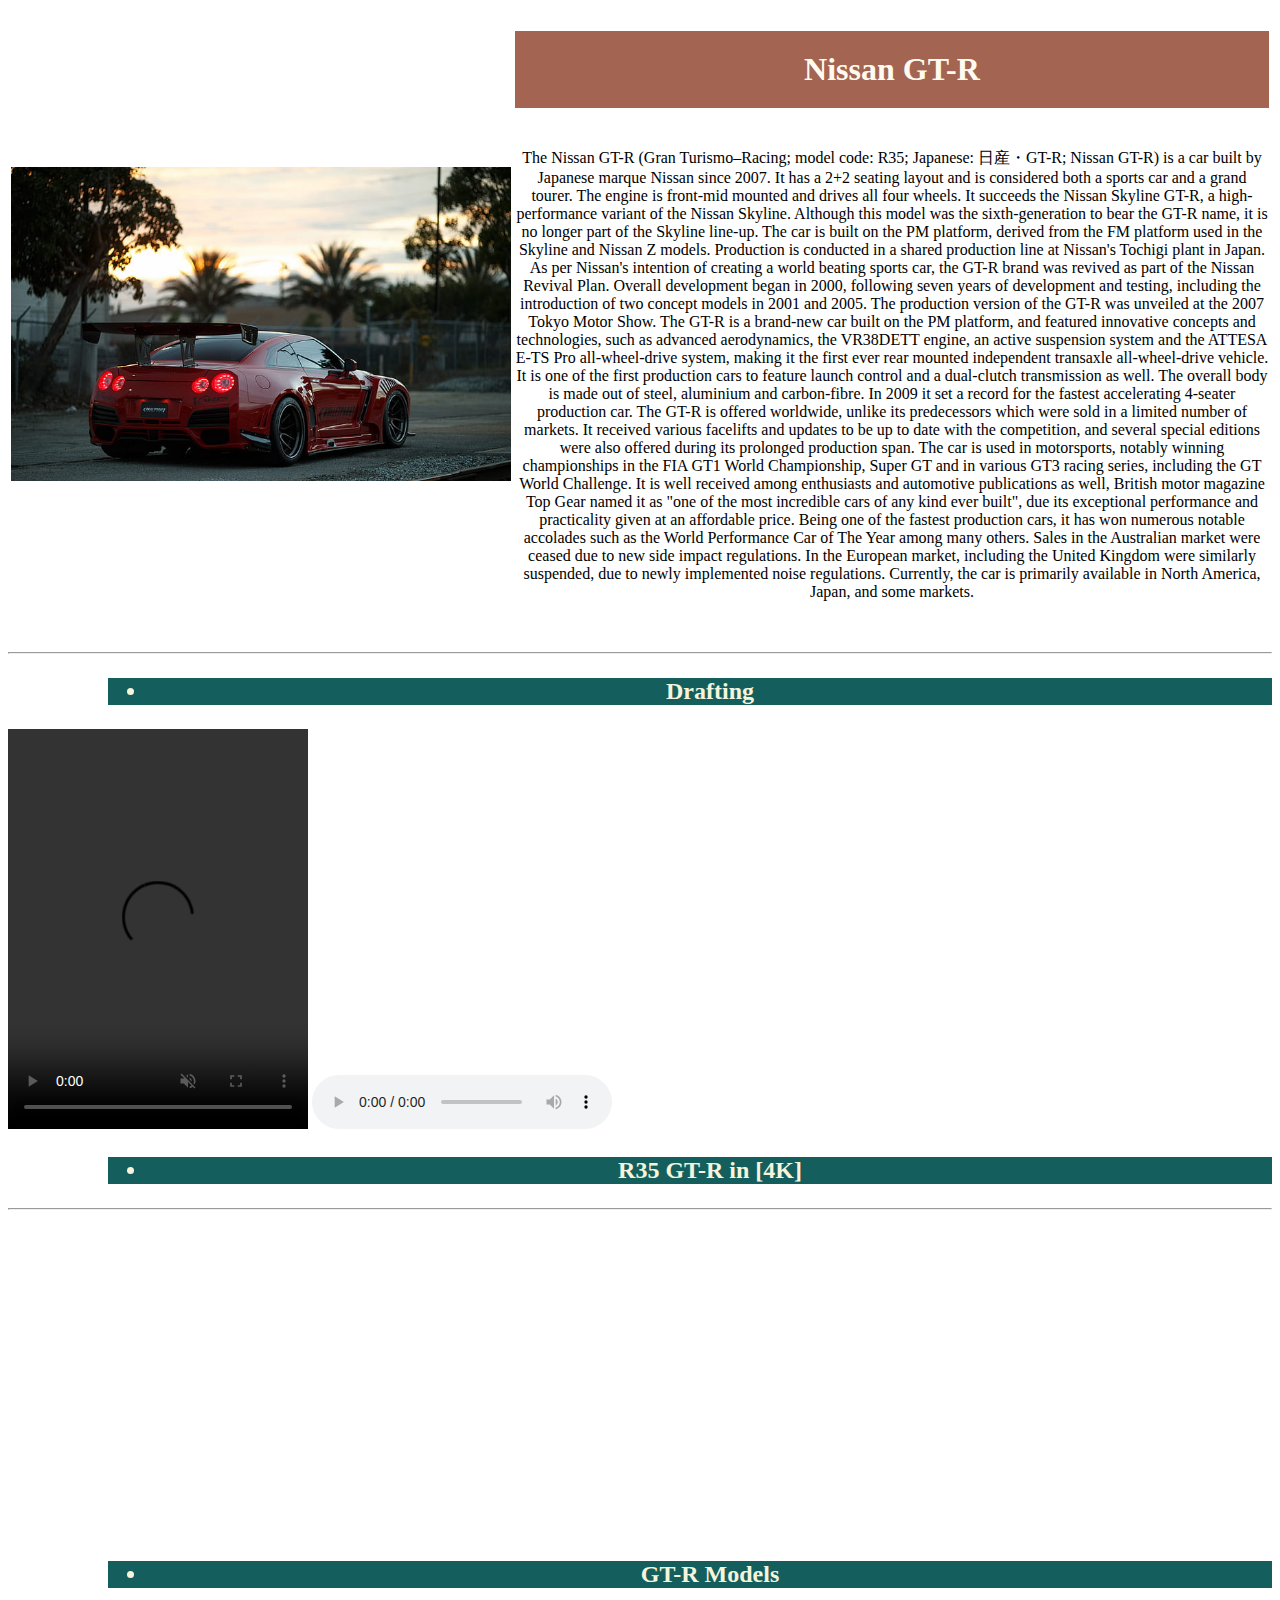
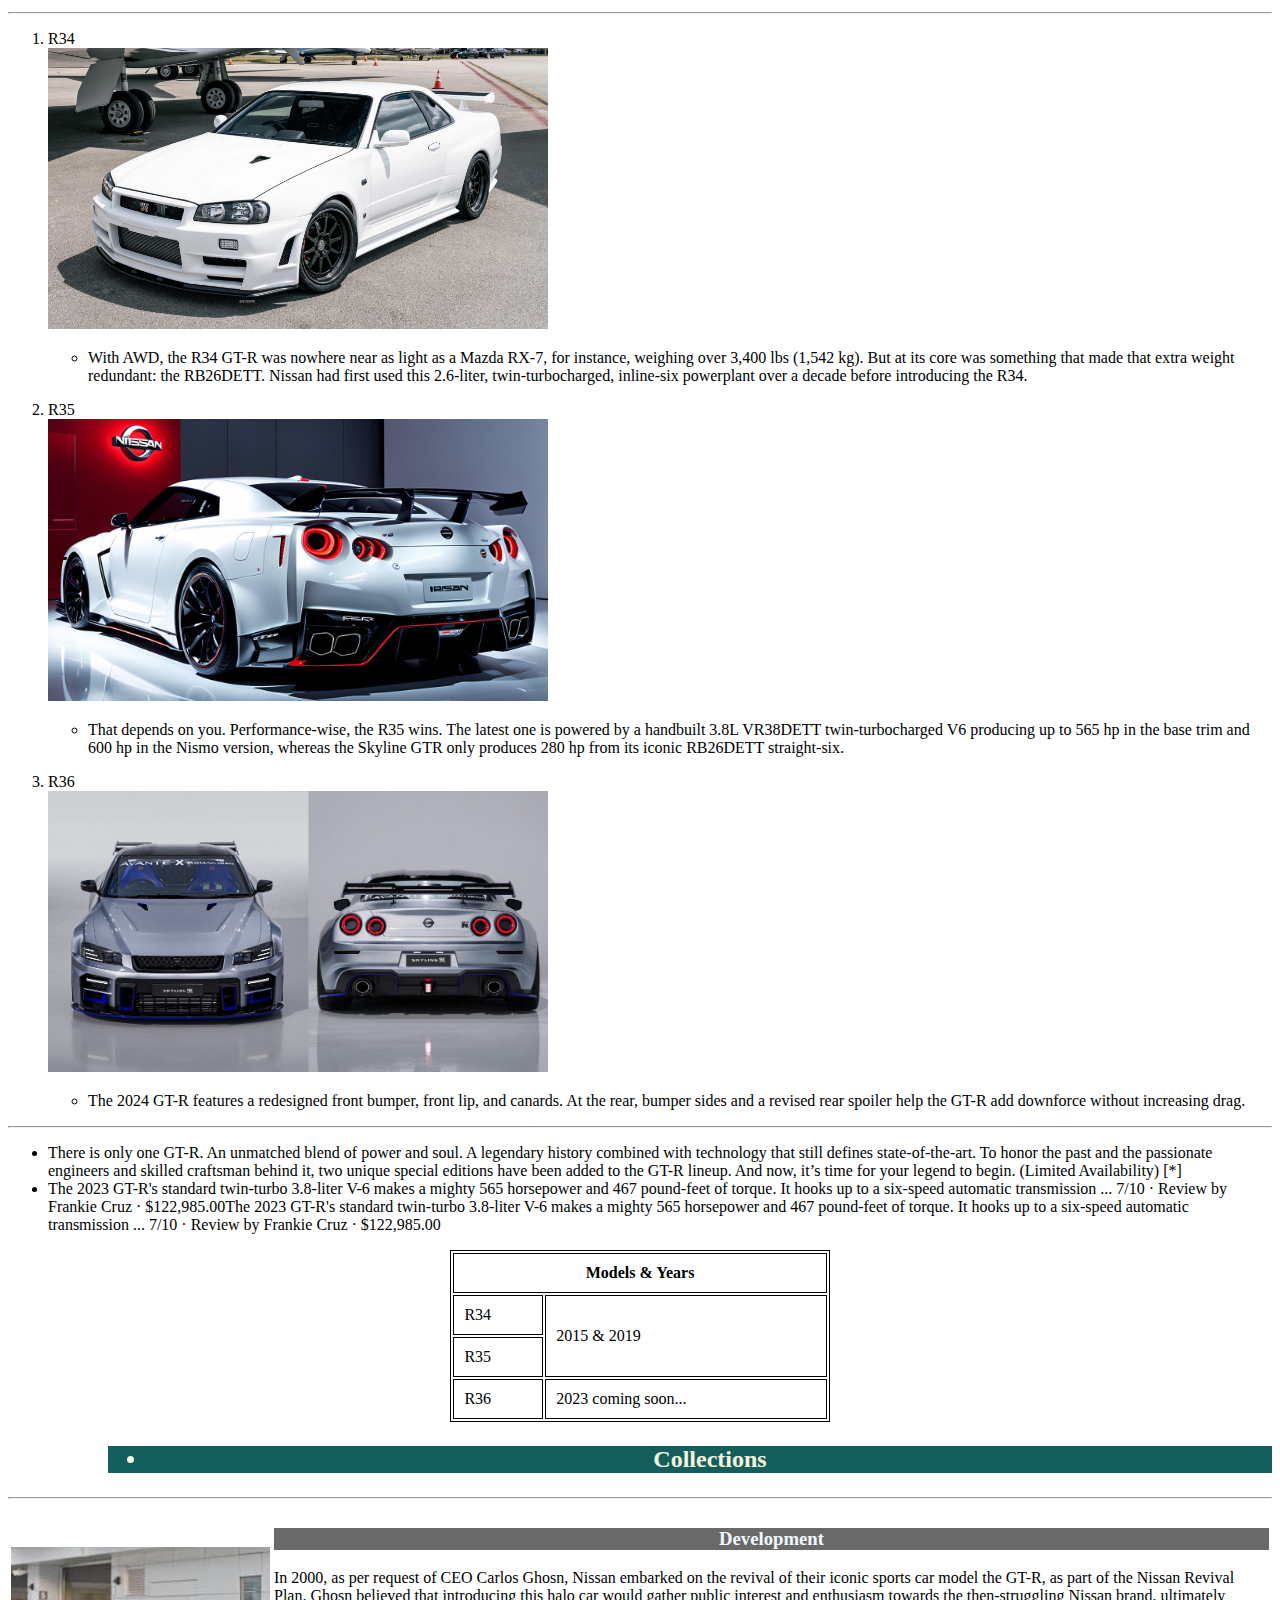
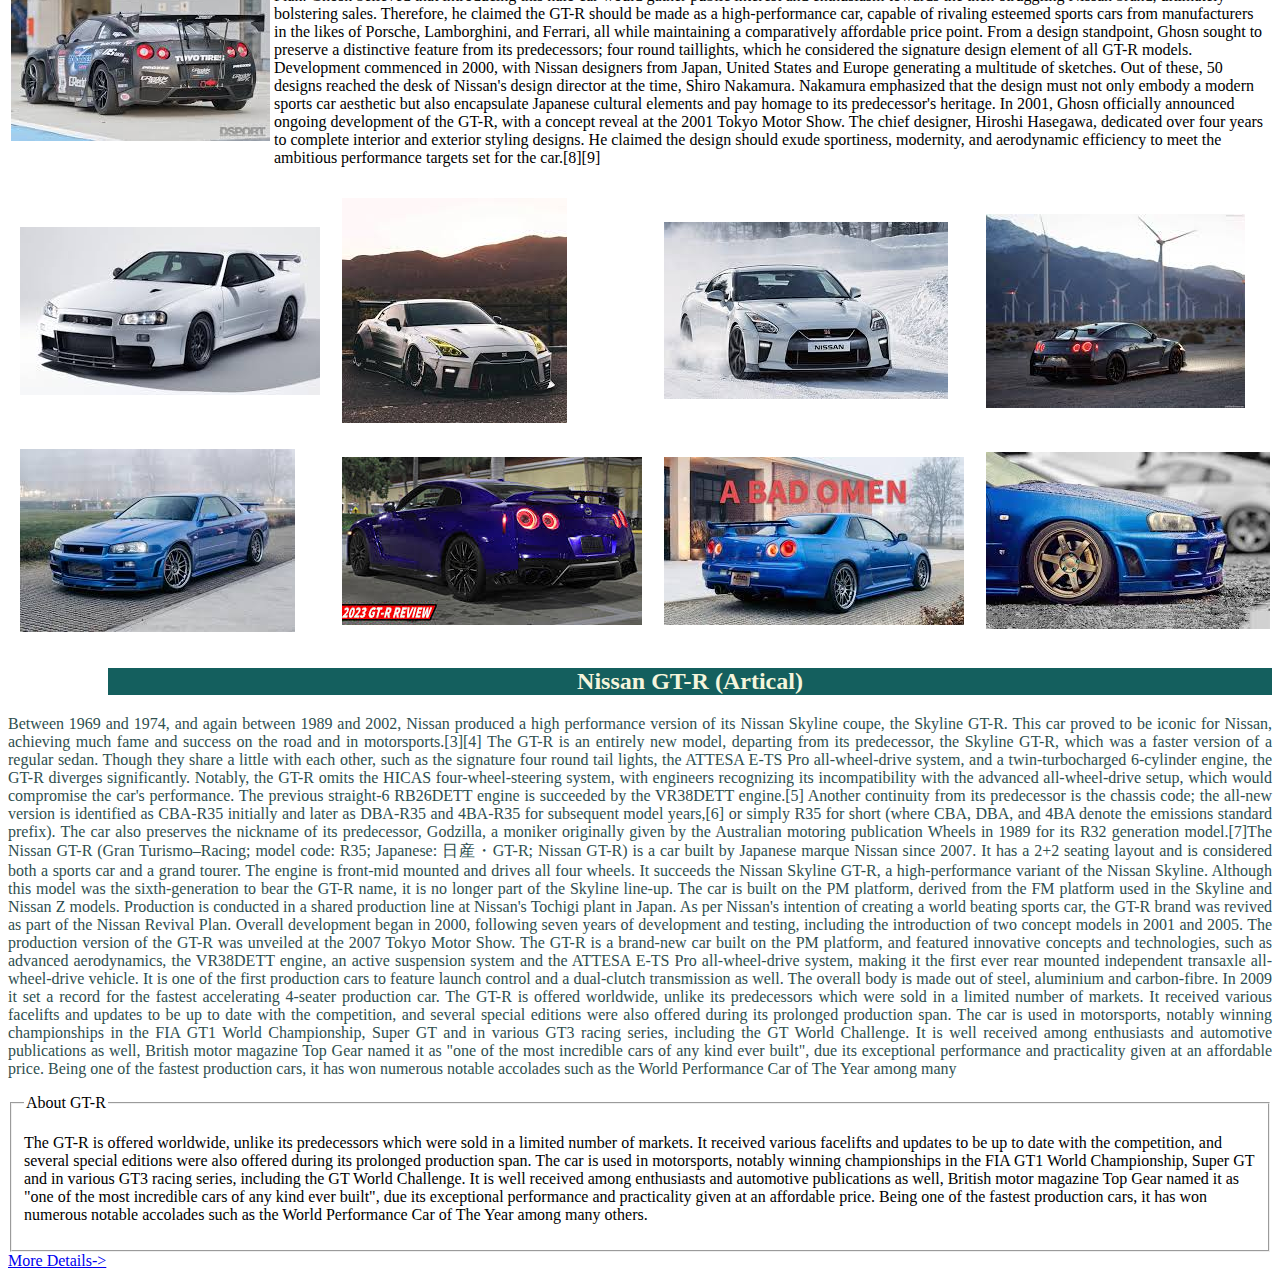
==== index.html @ 51bf6a27 "first commit" ====
<!DOCTYPE html>
<html lang="en">

<head>
    <meta charset="UTF-8">
    <meta name="viewport" content="width=device-width, initial-scale=1.0">
    <title>Nissan</title>
    <link rel="stylesheet" href="Css/style.css">

</head>



<body>


    <table>
        <tr>
            <td><img width="500" src="img/car.jpg" alt=""></td>
            <td>

                <h1 id="Main" style="text-align: center; background-color:#a36452; color: floralwhite;">Nissan GT-R</h1>

                <center>
                    <p id="Main">The Nissan GT-R (Gran Turismo–Racing; model code: R35; Japanese: 日産・GT-R; Nissan GT-R)
                        is a car
                        built by Japanese marque Nissan since 2007. It has a 2+2 seating layout and is considered both a
                        sports car and a grand tourer. The engine is front-mid mounted and drives all four wheels. It
                        succeeds the Nissan Skyline GT-R, a high-performance variant of the Nissan Skyline. Although
                        this model was the sixth-generation to bear the GT-R name, it is no longer part of the Skyline
                        line-up. The car is built on the PM platform, derived from the FM platform used in the Skyline
                        and Nissan Z models. Production is conducted in a shared production line at Nissan's Tochigi
                        plant in Japan.

                        As per Nissan's intention of creating a world beating sports car, the GT-R brand was revived as
                        part of the Nissan Revival Plan. Overall development began in 2000, following seven years of
                        development and testing, including the introduction of two concept models in 2001 and 2005. The
                        production version of the GT-R was unveiled at the 2007 Tokyo Motor Show. The GT-R is a
                        brand-new car built on the PM platform, and featured innovative concepts and technologies, such
                        as advanced aerodynamics, the VR38DETT engine, an active suspension system and the ATTESA E-TS
                        Pro all-wheel-drive system, making it the first ever rear mounted independent transaxle
                        all-wheel-drive vehicle. It is one of the first production cars to feature launch control and a
                        dual-clutch transmission as well. The overall body is made out of steel, aluminium and
                        carbon-fibre. In 2009 it set a record for the fastest accelerating 4-seater production car.

                        The GT-R is offered worldwide, unlike its predecessors which were sold in a limited number of
                        markets. It received various facelifts and updates to be up to date with the competition, and
                        several special editions were also offered during its prolonged production span. The car is used
                        in motorsports, notably winning championships in the FIA GT1 World Championship, Super GT and in
                        various GT3 racing series, including the GT World Challenge. It is well received among
                        enthusiasts and automotive publications as well, British motor magazine Top Gear named it as
                        "one of the most incredible cars of any kind ever built", due its exceptional performance and
                        practicality given at an affordable price. Being one of the fastest production cars, it has won
                        numerous notable accolades such as the World Performance Car of The Year among many others.

                        Sales in the Australian market were ceased due to new side impact regulations. In the European
                        market, including the United Kingdom were similarly suspended, due to newly implemented noise
                        regulations. Currently, the car is primarily available in North America, Japan, and some
                        markets.</p>
                </center>
            </td>

        </tr>
    </table>



    <hr>


    <h2>
        <ul>
            <li>Drafting</li>
        </ul>
    </h2>

    <video src="video/gtr.mp4" controls autoplay muted loop height="400"></video>

    <audio src="audio/audio.mp3" autoplay controls loop></audio>

    <h2>
        <ul>
            <li>R35 GT-R in [4K]</li>
        </ul>
    </h2>
    <hr>
    <iframe width="560" height="315" src="https://www.youtube.com/embed/vlDOjTaaEdA?si=LokhaCMC4Kp_sudD"
        title="YouTube video player" frameborder="0"
        allow="accelerometer; autoplay; clipboard-write; encrypted-media; gyroscope; picture-in-picture; web-share"
        referrerpolicy="strict-origin-when-cross-origin" allowfullscreen></iframe>

    <iframe width="560" height="315" src="https://www.youtube.com/embed/vzQlSwyKleI?si=kYv5iQBnqTRmYKFC"
        title="YouTube video player" frameborder="0"
        allow="accelerometer; autoplay; clipboard-write; encrypted-media; gyroscope; picture-in-picture; web-share"
        referrerpolicy="strict-origin-when-cross-origin" allowfullscreen></iframe>

    <h2>
        <ul>
            <li>GT-R Models</li>
        </ul>
    </h2>
    <hr>
    <ol type="1">

        <li>R34</li>
        <img src="img/R34.jpg" width="500" alt="R34">

        <p>
        <ul>
            <li>With AWD, the R34 GT-R was nowhere near as light as a Mazda RX-7, for instance, weighing over 3,400 lbs
                (1,542
                kg). But at its core was something that made that extra weight redundant: the RB26DETT. Nissan had first
                used
                this 2.6-liter, twin-turbocharged, inline-six powerplant over a decade before introducing the R34.</li>
        </ul>
        <p>
            <li>R35</li>
            <img src="img/R35.jpg" width="500" alt="R35">
        <p>
        <ul>
            <li>That
                depends on you. Performance-wise, the R35 wins. The latest one is powered by a handbuilt 3.8L VR38DETT
                twin-turbocharged V6 producing up to 565 hp in the base trim and 600 hp in the Nismo version, whereas
                the
                Skyline GTR only produces 280 hp from its iconic RB26DETT straight-six.</li>
        </ul>
        </p>


    </ol>



    <ol start="3">

        <li>R36</li>
        <img src="img/R36.jpg" width="500" alt="R36">
        <p>
        <ul>
            <li>The 2024 GT-R features a redesigned front bumper, front lip, and canards. At the rear, bumper sides and
                a
                revised rear spoiler help the GT-R add downforce without increasing drag.</li>
        </ul>
        </p>
    </ol>
    <hr>

    <ul>
        <li>There is only one GT-R. An unmatched blend of power and soul. A legendary history combined with technology
            that still defines state-of-the-art. To honor the past and the passionate engineers and skilled craftsman
            behind it, two unique special editions have been added to the GT-R lineup. And now, it’s time for your
            legend to begin. (Limited Availability)
            [*]
        </li>
        <li>The 2023 GT-R's standard twin-turbo 3.8-liter V-6 makes a mighty 565 horsepower and 467 pound-feet of
            torque. It hooks up to a six-speed automatic transmission ...
            7/10
            · Review by Frankie Cruz · ‎$122,985.00The 2023 GT-R's standard twin-turbo 3.8-liter V-6 makes a mighty 565
            horsepower and 467 pound-feet of torque. It hooks up to a six-speed automatic transmission ...
            7/10
            · Review by Frankie Cruz · ‎$122,985.00</li>
    </ul>


    <table border="1" width="30%" bordercolor="black" cellpadding="10" align="center">
        <tr>
            <th colspan="2">Models & Years</th>

        </tr>
        <tr>
            <td>R34</td>
            <td rowspan="2">2015 & 2019</td>
        </tr>
        <tr>
            <td>R35</td>

        </tr>
        <tr>
            <td>R36</td>
            <td>2023 coming soon...</td>
        </tr>
    </table>

    <h2>
        <ul>
            <li>Collections</li>
        </ul>
    </h2>
    <hr>

    <table>
        <tr>
            <td><img src="img/h1.jpg" alt=""></td>
            <td>
                <h3 id="sample-id-selector">Development</h3>
                <p>In 2000, as per request of CEO Carlos Ghosn, Nissan embarked on the revival of their iconic sports
                    car model the GT-R, as part of the Nissan Revival Plan. Ghosn believed that introducing this halo
                    car would gather public interest and enthusiasm towards the then-struggling Nissan brand, ultimately
                    bolstering sales. Therefore, he claimed the GT-R should be made as a high-performance car, capable
                    of rivaling esteemed sports cars from manufacturers in the likes of Porsche, Lamborghini, and
                    Ferrari, all while maintaining a comparatively affordable price point. From a design standpoint,
                    Ghosn sought to preserve a distinctive feature from its predecessors; four round taillights, which
                    he considered the signature design element of all GT-R models. Development commenced in 2000, with
                    Nissan designers from Japan, United States and Europe generating a multitude of sketches. Out of
                    these, 50 designs reached the desk of Nissan's design director at the time, Shiro Nakamura. Nakamura
                    emphasized that the design must not only embody a modern sports car aesthetic but also encapsulate
                    Japanese cultural elements and pay homage to its predecessor's heritage. In 2001, Ghosn officially
                    announced ongoing development of the GT-R, with a concept reveal at the 2001 Tokyo Motor Show. The
                    chief designer, Hiroshi Hasegawa, dedicated over four years to complete interior and exterior
                    styling designs. He claimed the design should exude sportiness, modernity, and aerodynamic
                    efficiency to meet the ambitious performance targets set for the car.[8][9]</p>
            </td>

        </tr>
    </table>

    <table cellpadding="10" align="center">
        <tr>
            <td><img src="img/1.jpg" alt="photo"></td>
            <td><img src="img/2.jpg" alt="photo"></td>
            <td><img src="img/3.jpg" alt="photo"></td>
            <td><img src="img/4.jpg" alt="photo"></td>

        </tr>
        <tr>
            <td><img src="img/5.jpg" alt="photo"></td>
            <td><img src="img/6.jpg" alt="photo"></td>
            <td><img src="img/7.jpg" alt="photo"></td>
            <td><img src="img/8.jpg" alt="photo"></td>
        </tr>
    </table>


    <center>
        <h2>Nissan GT-R (Artical)</h2>
        <p style="color: darkslategray; text-align: justify;">Between 1969 and 1974, and again between 1989 and 2002,
            Nissan produced a high
            performance version of its Nissan Skyline coupe, the Skyline GT-R. This car proved to be iconic for Nissan,
            achieving much fame and success on the road and in motorsports.[3][4]

            The GT-R is an entirely new model, departing from its predecessor, the Skyline GT-R, which was a faster
            version
            of a regular sedan. Though they share a little with each other, such as the signature four round tail
            lights,
            the ATTESA E-TS Pro all-wheel-drive system, and a twin-turbocharged 6-cylinder engine, the GT-R diverges
            significantly. Notably, the GT-R omits the HICAS four-wheel-steering system, with engineers recognizing its
            incompatibility with the advanced all-wheel-drive setup, which would compromise the car's performance. The
            previous straight-6 RB26DETT engine is succeeded by the VR38DETT engine.[5] Another continuity from its
            predecessor is the chassis code; the all-new version is identified as CBA-R35 initially and later as DBA-R35
            and
            4BA-R35 for subsequent model years,[6] or simply R35 for short (where CBA, DBA, and 4BA denote the emissions
            standard prefix). The car also preserves the nickname of its predecessor, Godzilla, a moniker originally
            given
            by the Australian motoring publication Wheels in 1989 for its R32 generation model.[7]The Nissan GT-R (Gran
            Turismo–Racing; model code: R35; Japanese: 日産・GT-R; Nissan
            GT-R) is a
            car built by Japanese marque Nissan since 2007. It has a 2+2 seating layout and is considered both a sports
            car
            and a grand tourer. The engine is front-mid mounted and drives all four wheels. It succeeds the Nissan
            Skyline
            GT-R, a high-performance variant of the Nissan Skyline. Although this model was the sixth-generation to bear
            the
            GT-R name, it is no longer part of the Skyline line-up. The car is built on the PM platform, derived from
            the FM
            platform used in the Skyline and Nissan Z models. Production is conducted in a shared production line at
            Nissan's Tochigi plant in Japan.

            As per Nissan's intention of creating a world beating sports car, the GT-R brand was revived as part of the
            Nissan Revival Plan. Overall development began in 2000, following seven years of development and testing,
            including the introduction of two concept models in 2001 and 2005. The production version of the GT-R was
            unveiled at the 2007 Tokyo Motor Show. The GT-R is a brand-new car built on the PM platform, and featured
            innovative concepts and technologies, such as advanced aerodynamics, the VR38DETT engine, an active
            suspension
            system and the ATTESA E-TS Pro all-wheel-drive system, making it the first ever rear mounted independent
            transaxle all-wheel-drive vehicle. It is one of the first production cars to feature launch control and a
            dual-clutch transmission as well. The overall body is made out of steel, aluminium and carbon-fibre. In 2009
            it
            set a record for the fastest accelerating 4-seater production car.

            The GT-R is offered worldwide, unlike its predecessors which were sold in a limited number of markets. It
            received various facelifts and updates to be up to date with the competition, and several special editions
            were
            also offered during its prolonged production span. The car is used in motorsports, notably winning
            championships
            in the FIA GT1 World Championship, Super GT and in various GT3 racing series, including the GT World
            Challenge.
            It is well received among enthusiasts and automotive publications as well, British motor magazine Top Gear
            named
            it as "one of the most incredible cars of any kind ever built", due its exceptional performance and
            practicality
            given at an affordable price. Being one of the fastest production cars, it has won numerous notable
            accolades
            such as the World Performance Car of The Year among many </p>
    </center>

    <fieldset>
        <legend>About GT-R</legend>
        <p>The GT-R is offered worldwide, unlike its predecessors which were sold in a limited number of markets. It
            received various facelifts and updates to be up to date with the competition, and several special editions
            were also offered during its prolonged production span. The car is used in motorsports, notably winning
            championships in the FIA GT1 World Championship, Super GT and in various GT3 racing series, including the GT
            World Challenge. It is well received among enthusiasts and automotive publications as well, British motor
            magazine Top Gear named it as "one of the most incredible cars of any kind ever built", due its exceptional
            performance and practicality given at an affordable price. Being one of the fastest production cars, it has
            won numerous notable accolades such as the World Performance Car of The Year among many others.</p>
    </fieldset>

    <a href="Details.html">More Details-></a>

</body>

</html>
---- Css/style.css ----
h2 {
    background-color:rgb(20 95 94);
    color:beige;
    text-align: center;
    margin-left: 100px;
    margin-left: 100px;
   
}



#sample-id-selector{

    background-color: dimgrey;
    text-align: center;
    color: aliceblue;
    
}

#Main{
    padding-top: 20px;
    padding-bottom: 20px;
    margin-top: 20px;
    margin-bottom: 20px;
}

body{

    background-image: url();
    background-size: cover;
    background-repeat: repeat;
    background-attachment: fixed;
}
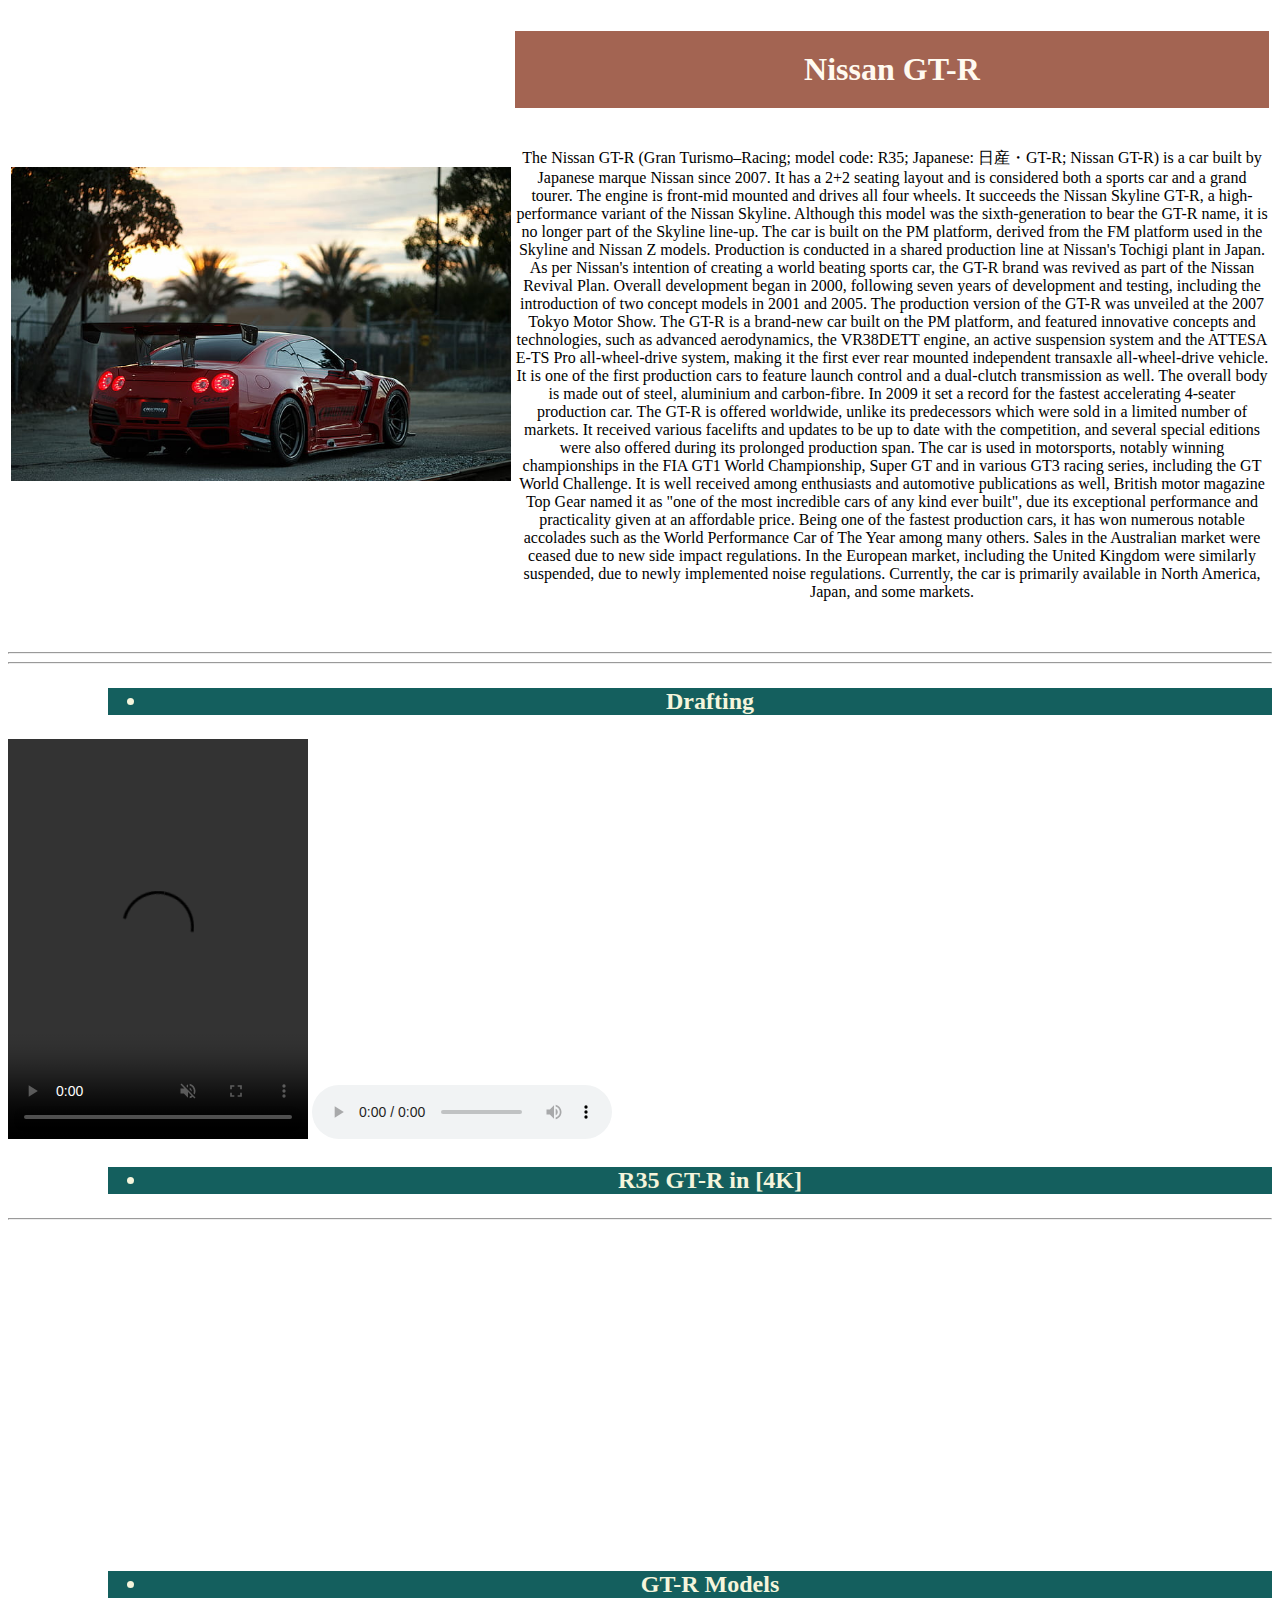
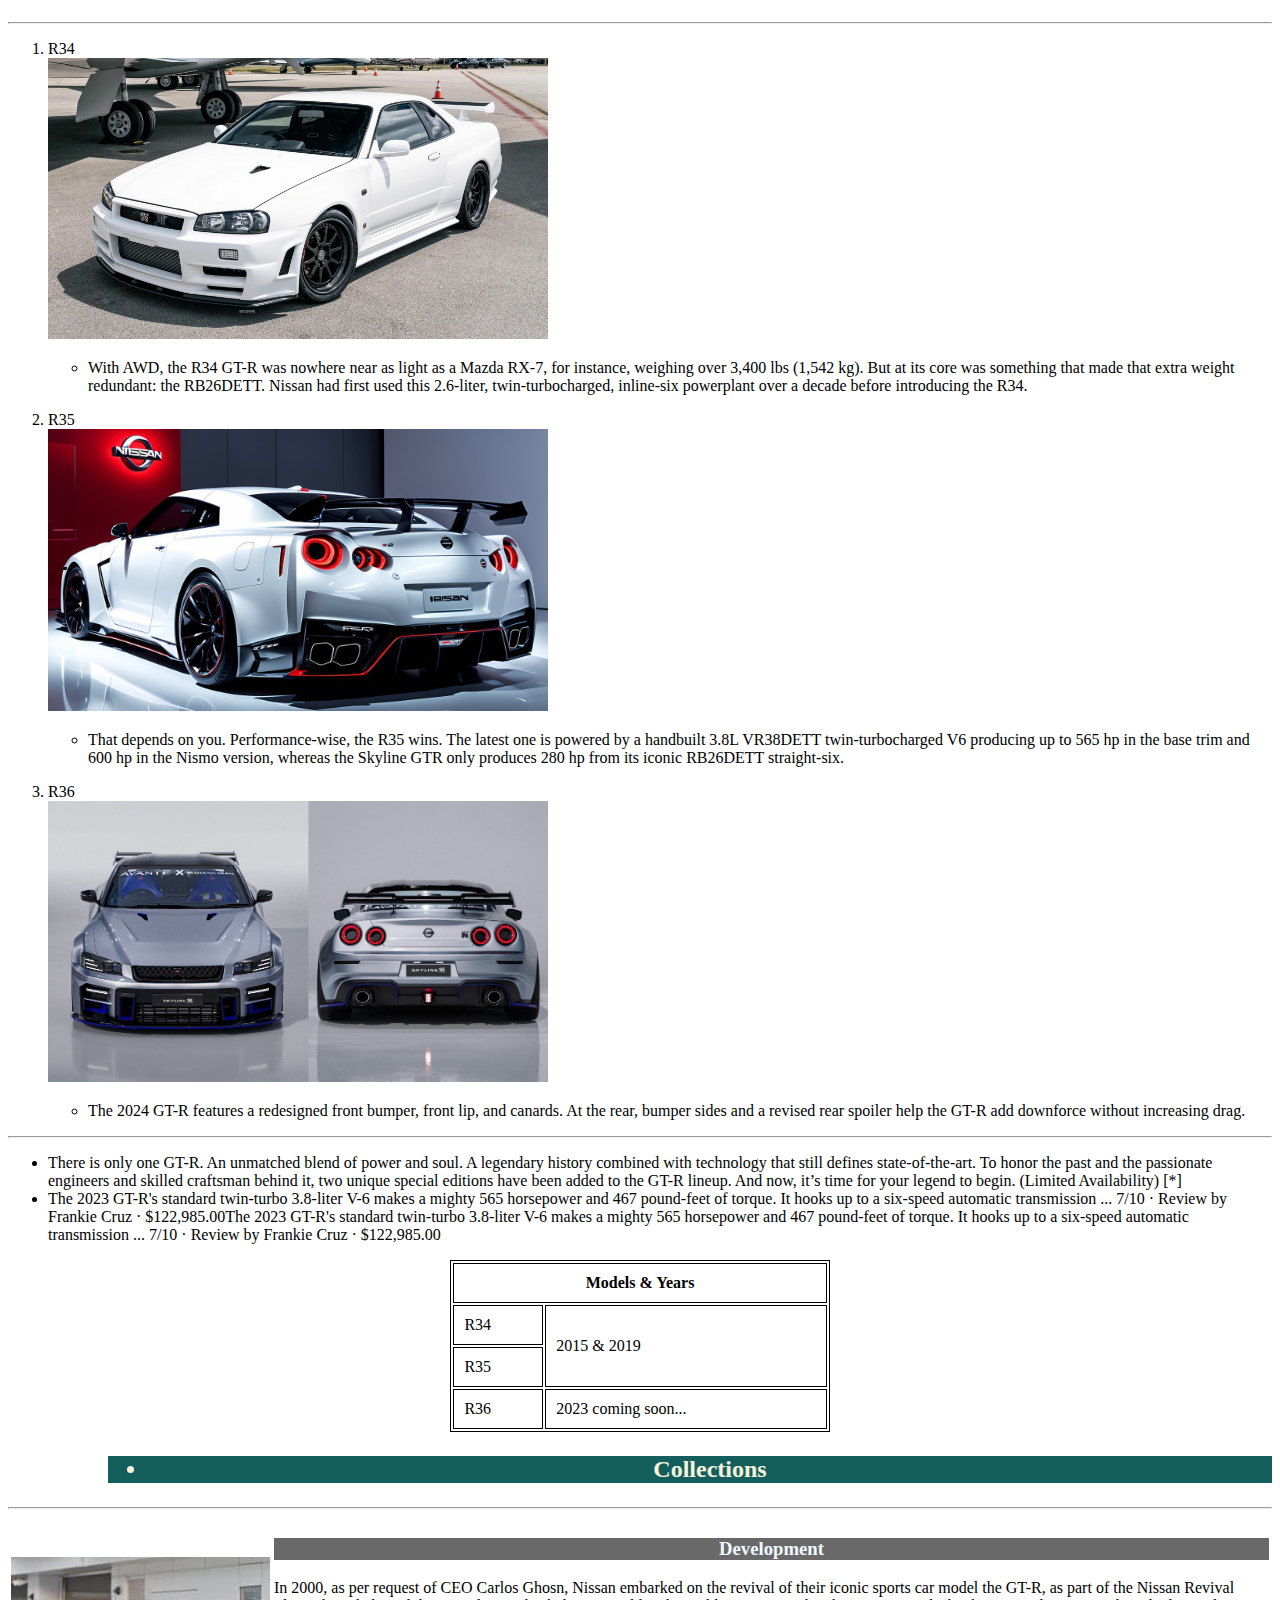
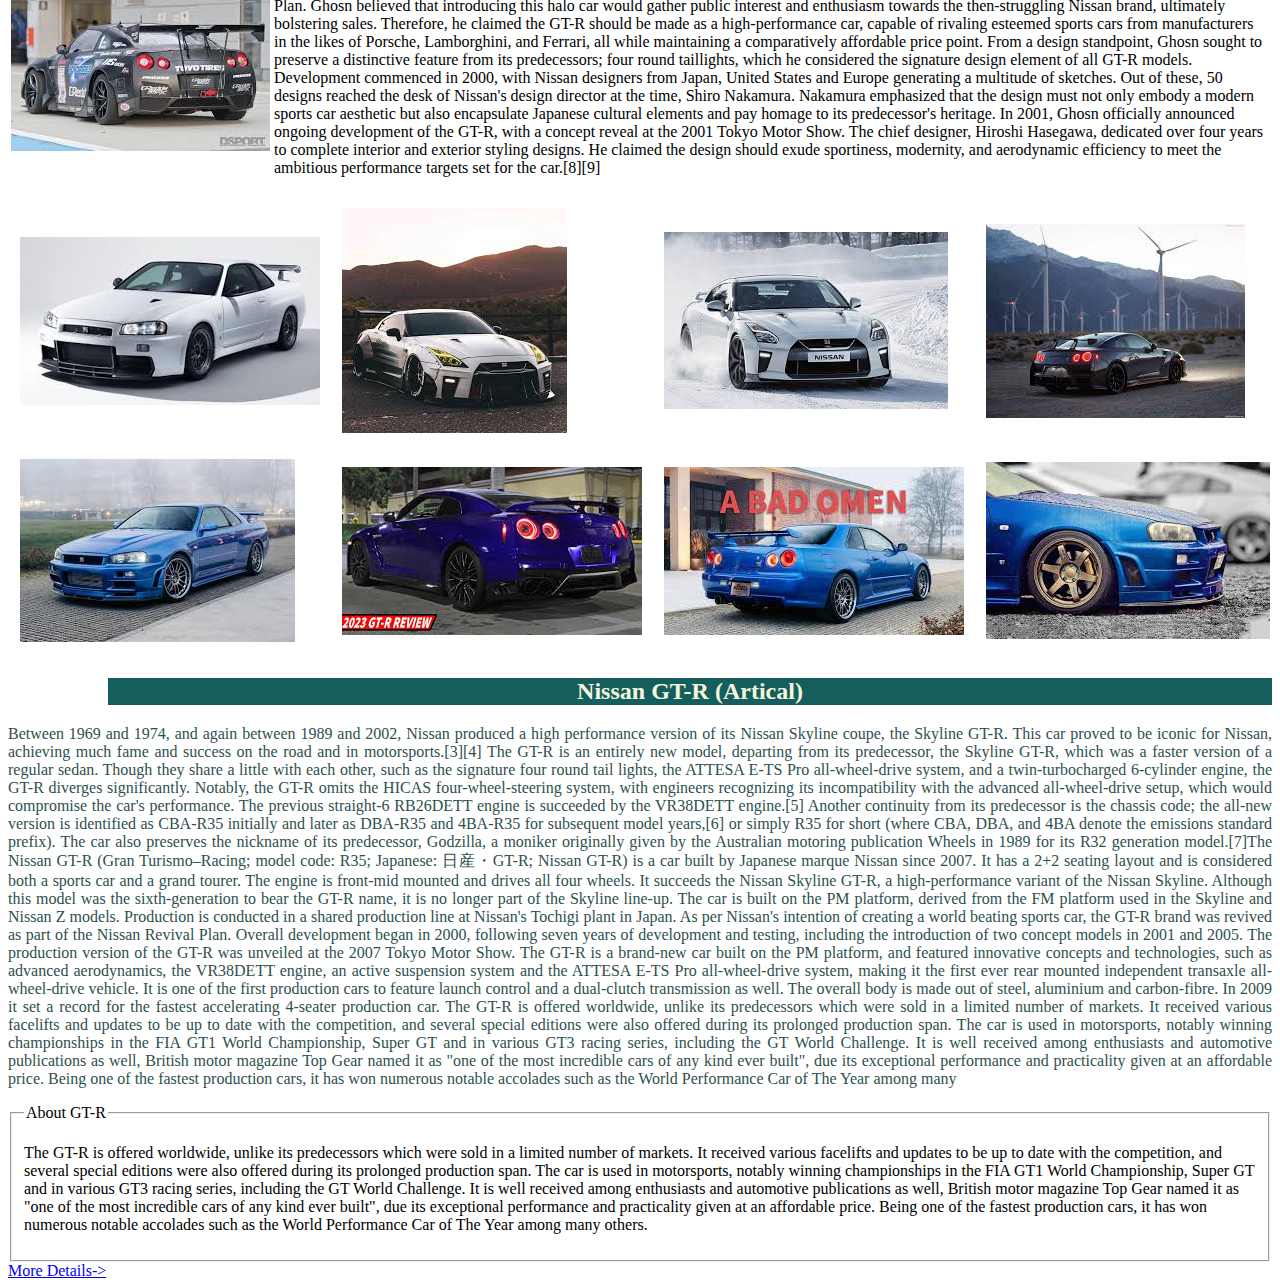
==== commit c384f328: "commit" ====
--- a/index.html
+++ b/index.html
@@ -65,6 +65,7 @@
 
 
 
+    <hr>
     <hr>
 
 
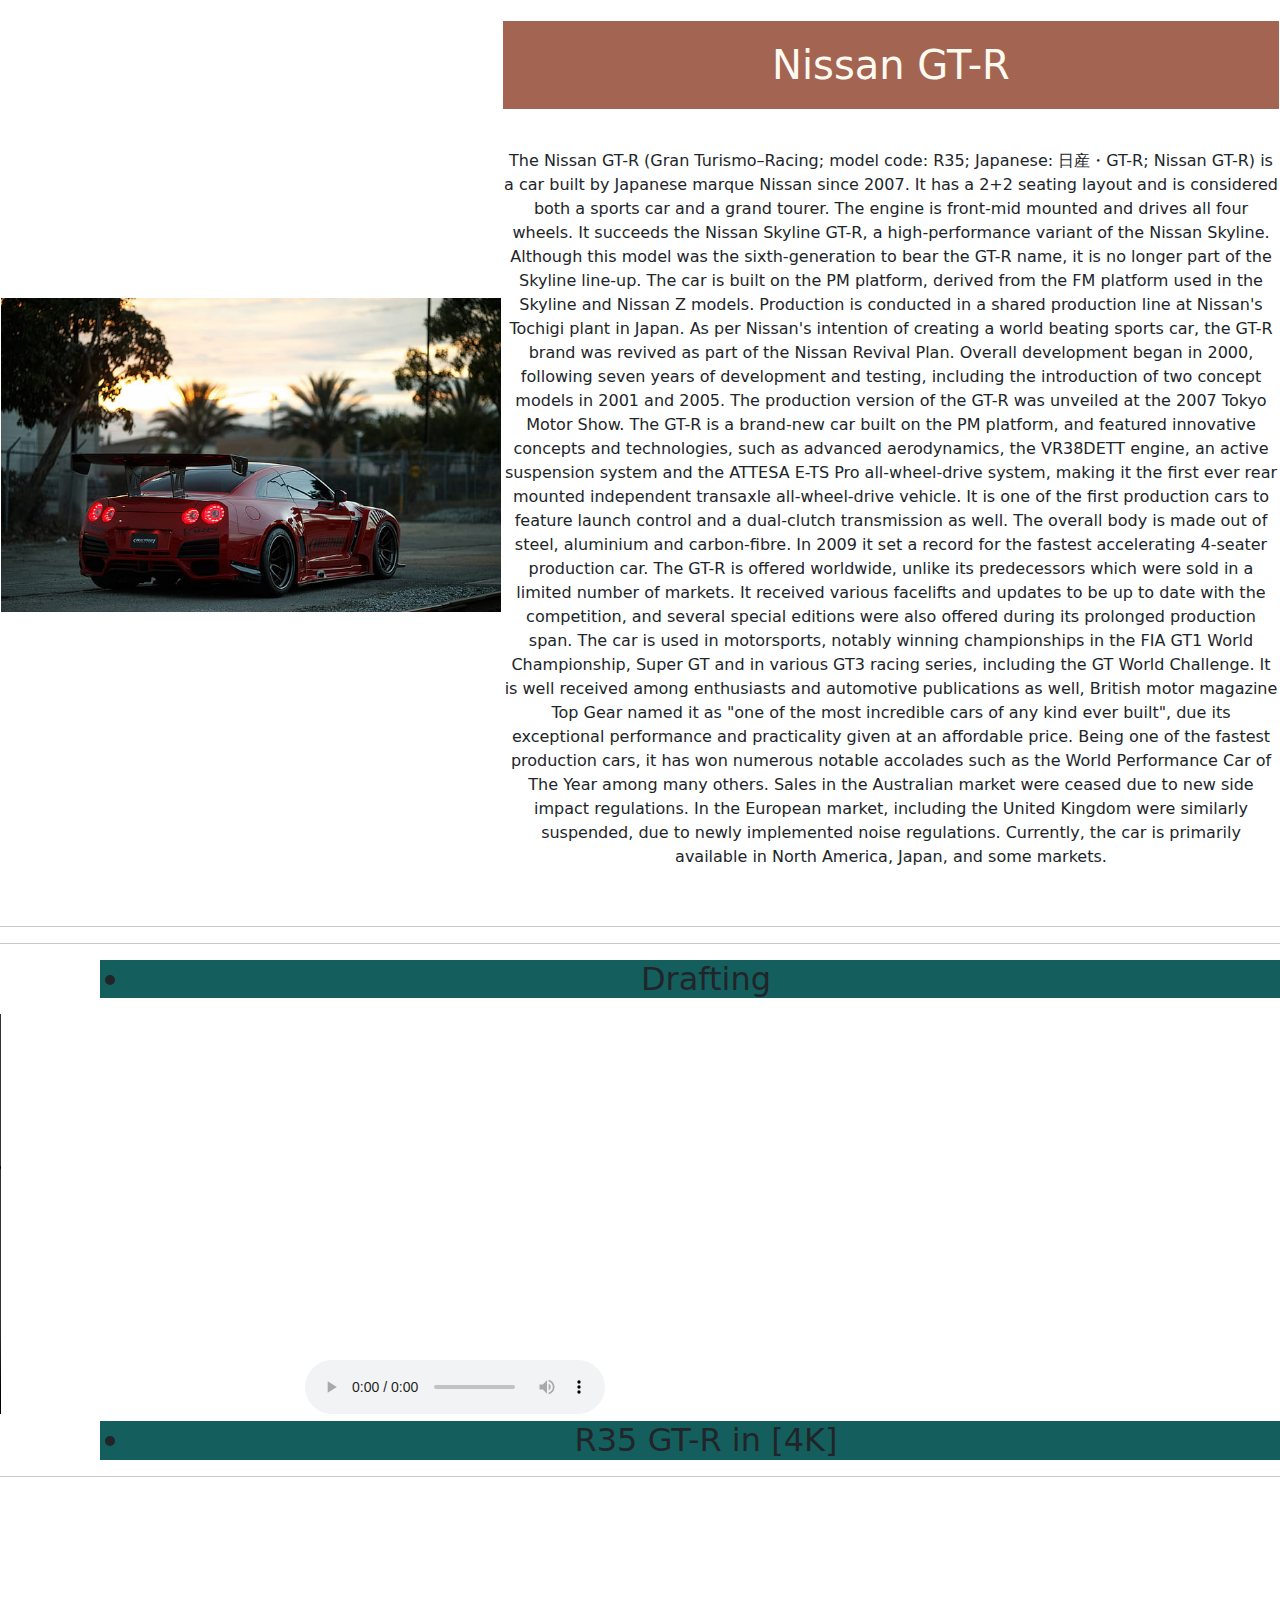
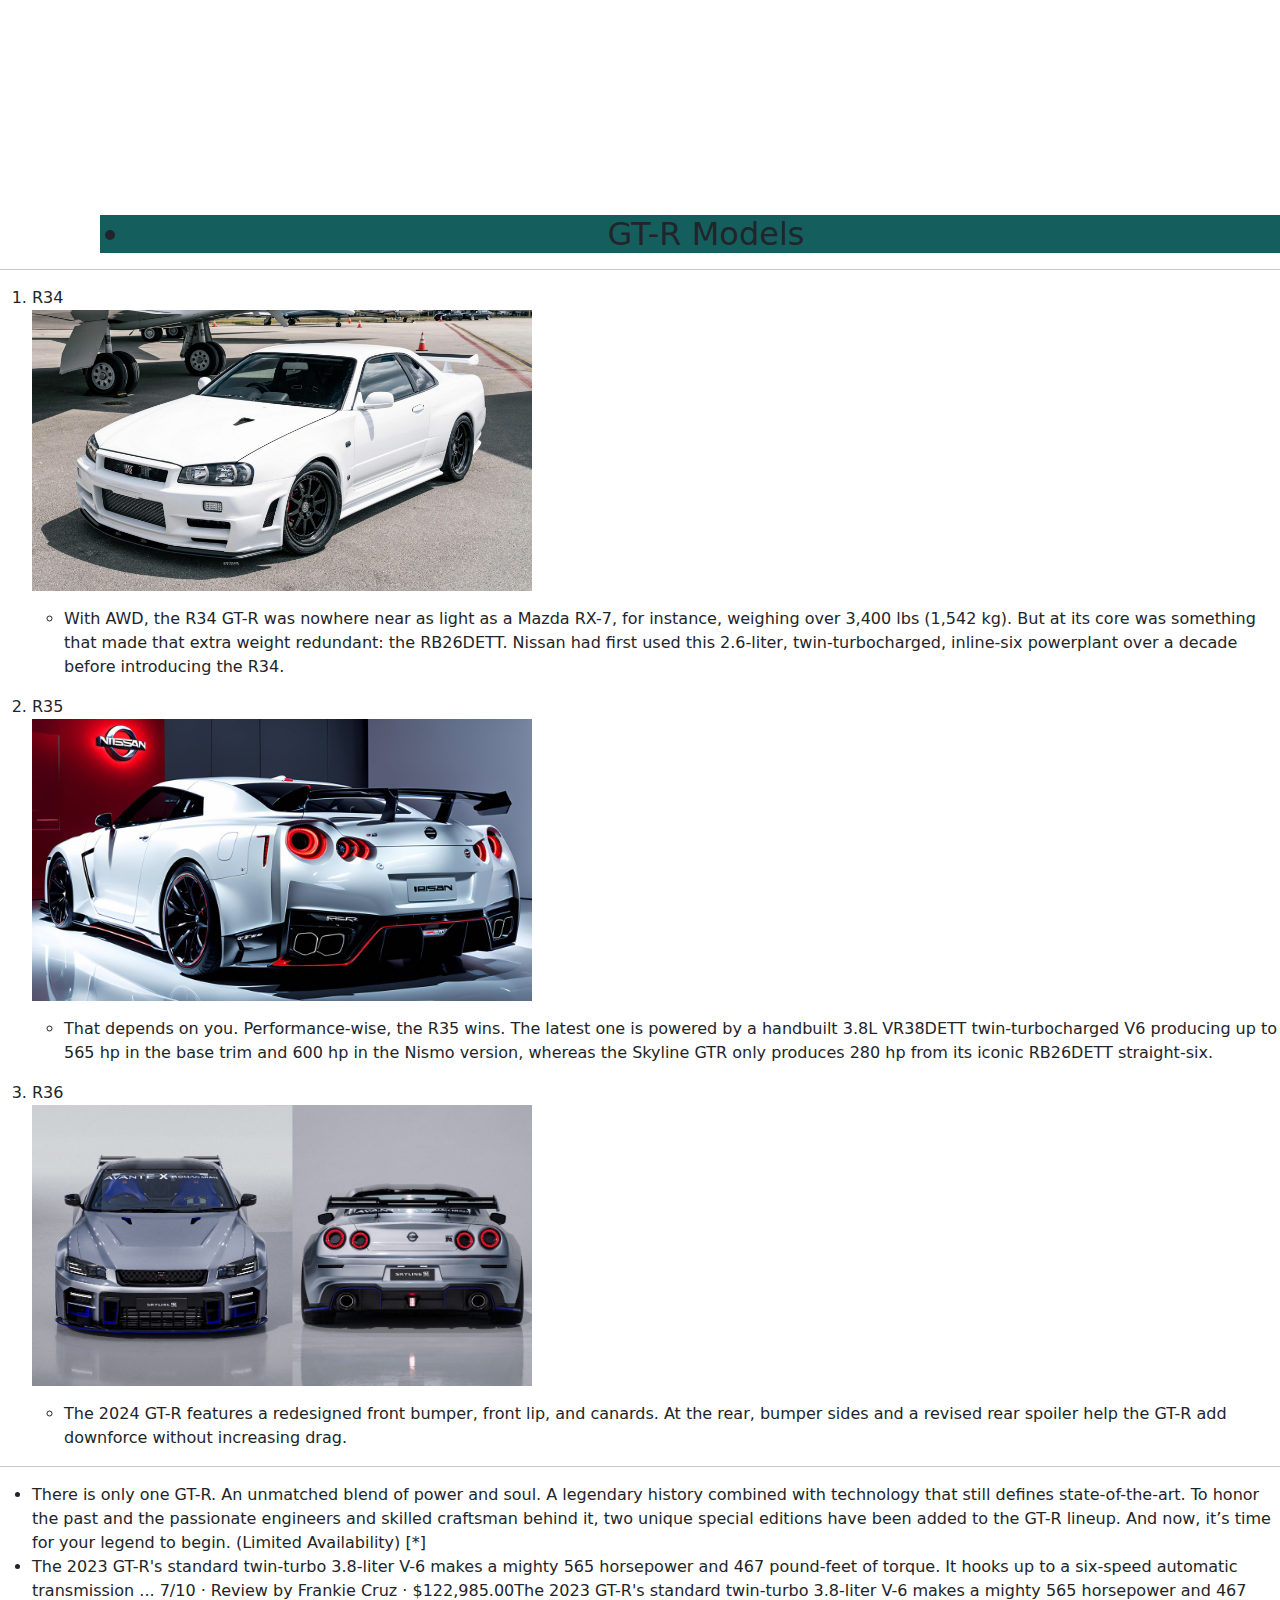
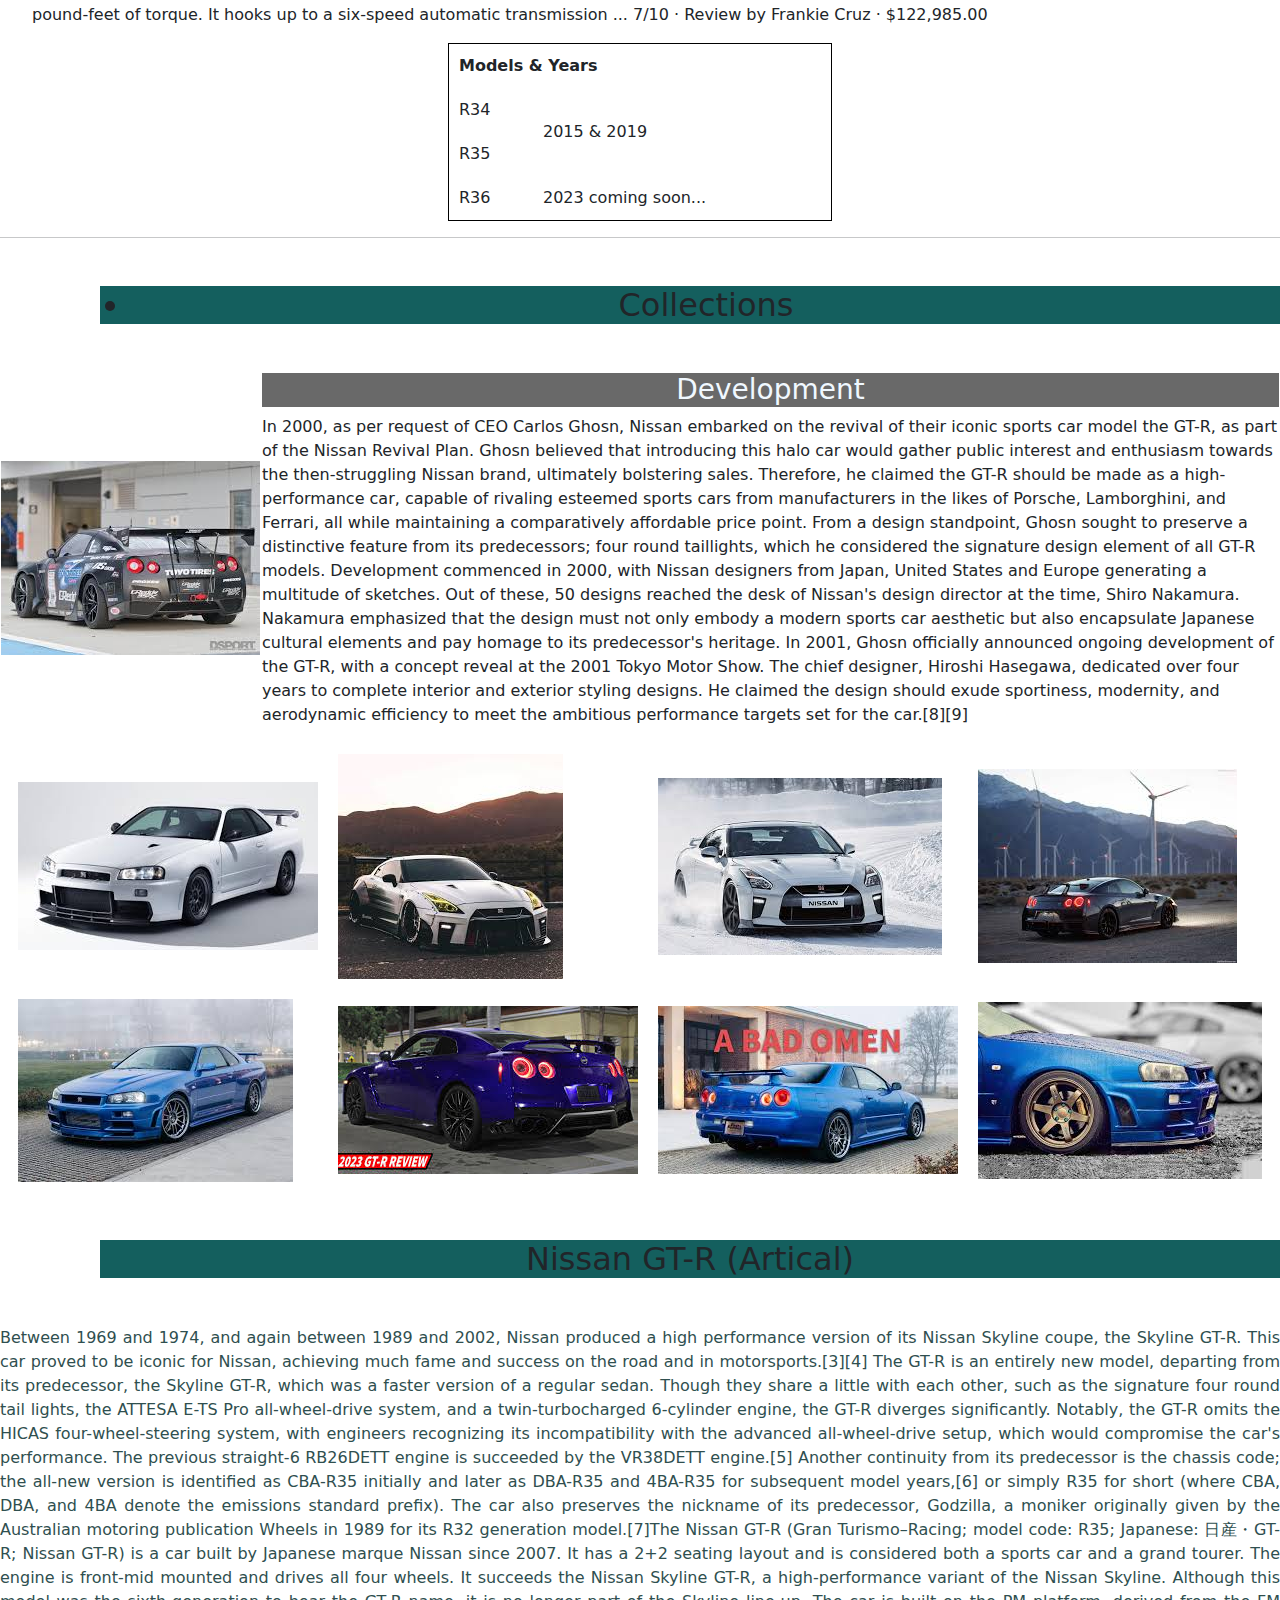
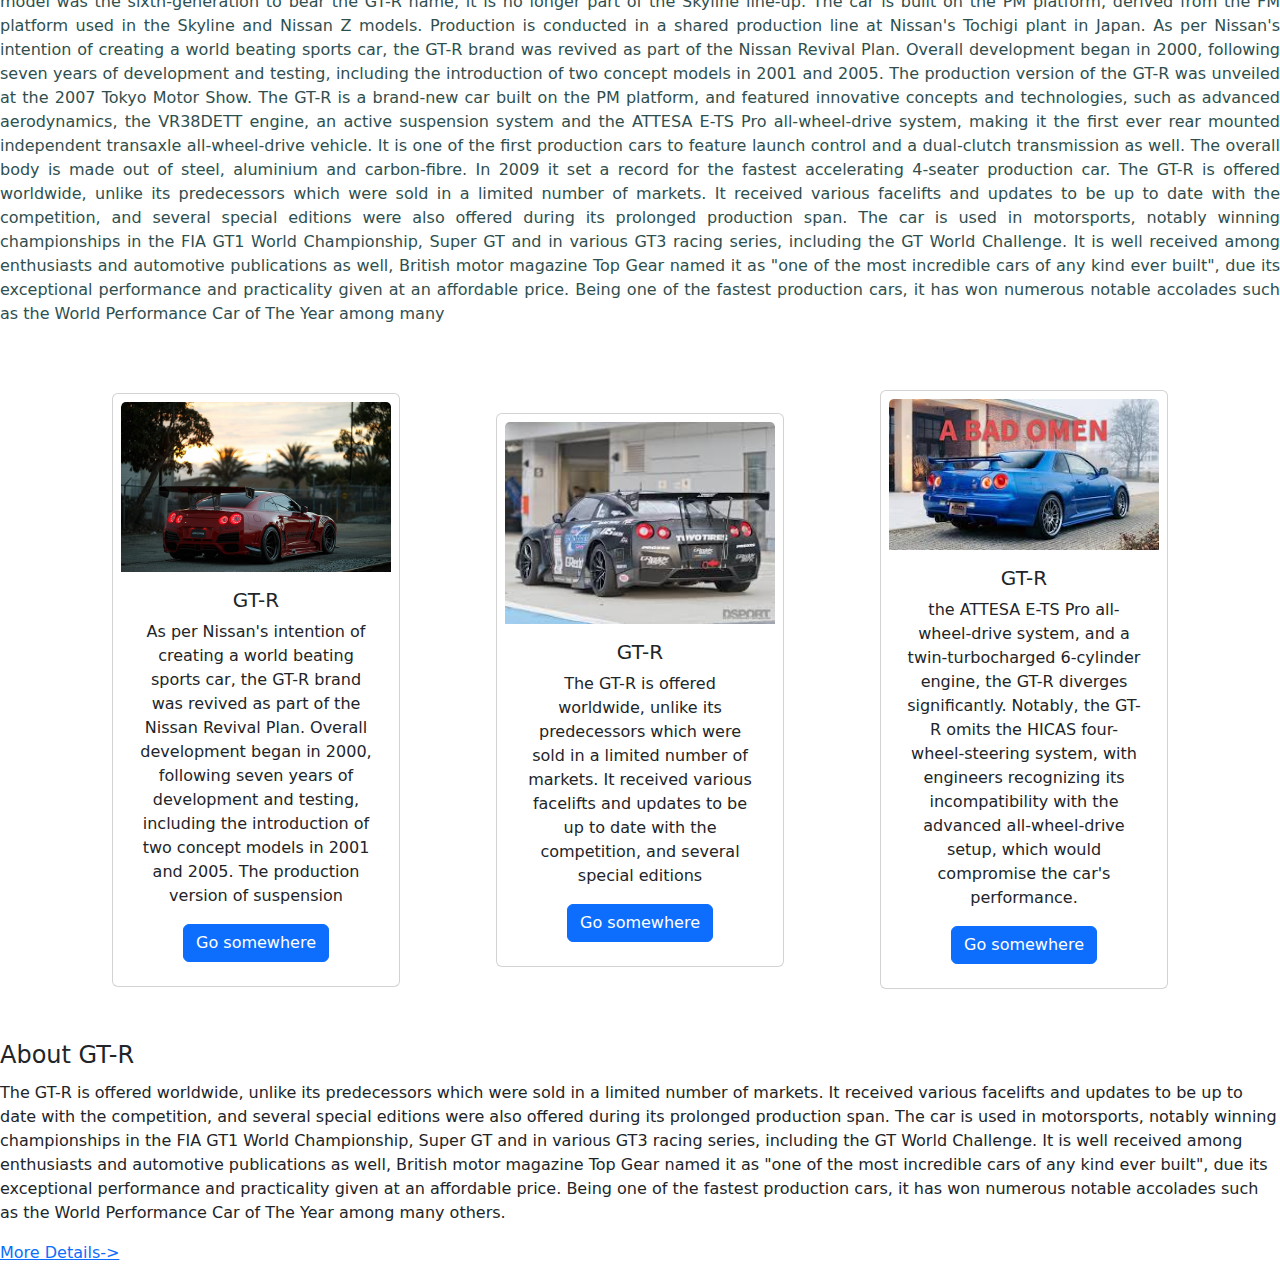
==== commit db3a39da: "add card" ====
--- a/index.html
+++ b/index.html
@@ -6,6 +6,8 @@
     <meta name="viewport" content="width=device-width, initial-scale=1.0">
     <title>Nissan</title>
     <link rel="stylesheet" href="Css/style.css">
+    <link href="https://cdn.jsdelivr.net/npm/bootstrap@5.3.3/dist/css/bootstrap.min.css" rel="stylesheet"
+        integrity="sha384-QWTKZyjpPEjISv5WaRU9OFeRpok6YctnYmDr5pNlyT2bRjXh0JMhjY6hW+ALEwIH" crossorigin="anonymous">
 
 </head>
 
@@ -181,13 +183,15 @@
             <td>2023 coming soon...</td>
         </tr>
     </table>
-
+<hr>
+<p class="mt-5"></p>
     <h2>
         <ul>
             <li>Collections</li>
         </ul>
     </h2>
-    <hr>
+    
+    <p class="mt-5"></p>
 
     <table>
         <tr>
@@ -232,8 +236,9 @@
     </table>
 
 
-    <center>
+    <center><p class="mt-5"></p>
         <h2>Nissan GT-R (Artical)</h2>
+        <p class="mt-5"></p>
         <p style="color: darkslategray; text-align: justify;">Between 1969 and 1974, and again between 1989 and 2002,
             Nissan produced a high
             performance version of its Nissan Skyline coupe, the Skyline GT-R. This car proved to be iconic for Nissan,
@@ -294,6 +299,69 @@
             such as the World Performance Car of The Year among many </p>
     </center>
 
+    <center>
+        <table class="align-bottom">
+            <tr>
+                <td class="p-5">
+                    <div class="card p-2 text-center" style="width: 18rem;">
+                        <img src="img/car.jpg" class="card-img-top" alt="...">
+                        <div class="card-body">
+                            <h5 class="card-title">GT-R</h5>
+                            <p class="card-text"> As per Nissan's intention of creating a world beating sports car, the
+                                GT-R
+                                brand was revived as part of the
+                                Nissan Revival Plan. Overall development began in 2000, following seven years of
+                                development
+                                and testing,
+                                including the introduction of two concept models in 2001 and 2005. The production
+                                version of
+
+                                suspension</p>
+                            <a href="#" class="btn btn-primary">Go somewhere</a>
+                        </div>
+                    </div>
+                </td>
+                <td class="p-5">
+                    <div class="card p-2 text-center" style="width: 18rem;">
+                        <img src="img/h1.jpg" class="card-img-top" alt="...">
+                        <div class="card-body">
+                            <h5 class="card-title">GT-R</h5>
+                            <p class="card-text"> The GT-R is offered worldwide, unlike its predecessors which were sold
+                                in
+                                a limited
+                                number of markets. It
+                                received various facelifts and updates to be up to date with the competition, and
+                                several
+                                special
+                                editions</p>
+                            <a href="#" class="btn btn-primary">Go somewhere</a>
+                        </div>
+                    </div>
+                </td>
+                <td class="p-5">
+                    <div class="card p-2 text-center" style="width: 18rem;">
+                        <img src="img/7.jpg" class="card-img-top" alt="...">
+                        <div class="card-body">
+                            <h5 class="card-title">GT-R</h5>
+                            <p class="card-text">
+                                the ATTESA E-TS Pro all-wheel-drive system, and a twin-turbocharged 6-cylinder engine,
+                                the
+                                GT-R diverges
+                                significantly. Notably, the GT-R omits the HICAS four-wheel-steering system, with
+                                engineers
+                                recognizing its
+                                incompatibility with the advanced all-wheel-drive setup, which would compromise the
+                                car's
+                                performance.</p>
+                            <a href="#" class="btn btn-primary">Go somewhere</a>
+                        </div>
+                    </div>
+                </td>
+            </tr>
+        </table>
+    </center>
+
+
     <fieldset>
         <legend>About GT-R</legend>
         <p>The GT-R is offered worldwide, unlike its predecessors which were sold in a limited number of markets. It
@@ -308,6 +376,11 @@
 
     <a href="Details.html">More Details-></a>
 
+
+
+    <script src="https://cdn.jsdelivr.net/npm/bootstrap@5.3.3/dist/js/bootstrap.bundle.min.js"
+        integrity="sha384-YvpcrYf0tY3lHB60NNkmXc5s9fDVZLESaAA55NDzOxhy9GkcIdslK1eN7N6jIeHz"
+        crossorigin="anonymous"></script>
 </body>
 
 </html>